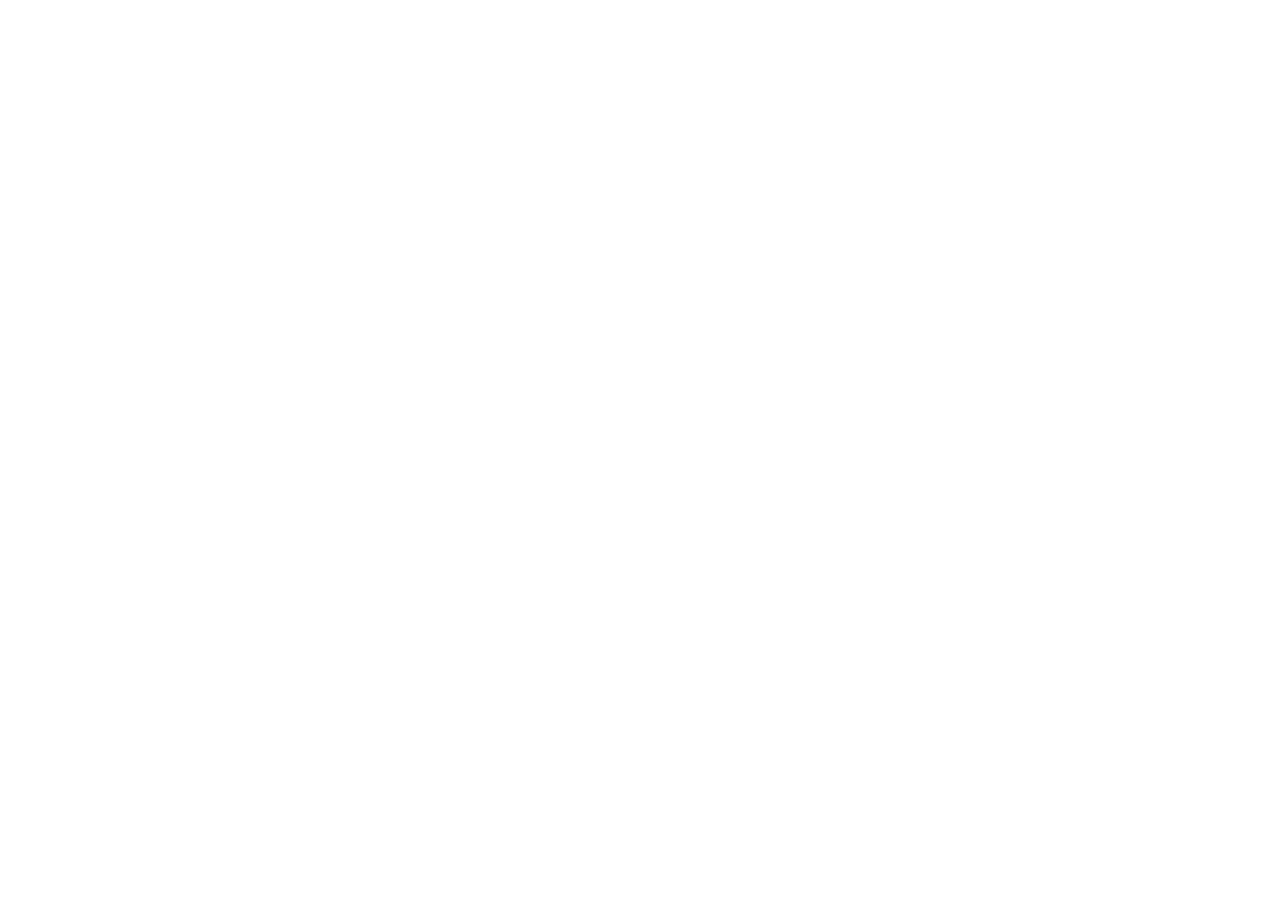
==== index.html @ 0da1a61f "Create index.html" ====
<!DOCTYPE html>
<html lang="pt-br">
<head>
    <meta charset="UTF-8">
    <meta http-equiv="X-UA-Compatible" content="IE=edge">
    <meta name="viewport" content="width=device-width, initial-scale=1.0">
    <link rel="shortcut icon" href="favicon.ico" type="image/x-icon">
    <title>Projeto Redes Sociais</title>
</head>
<body>
    
</body>
</html>
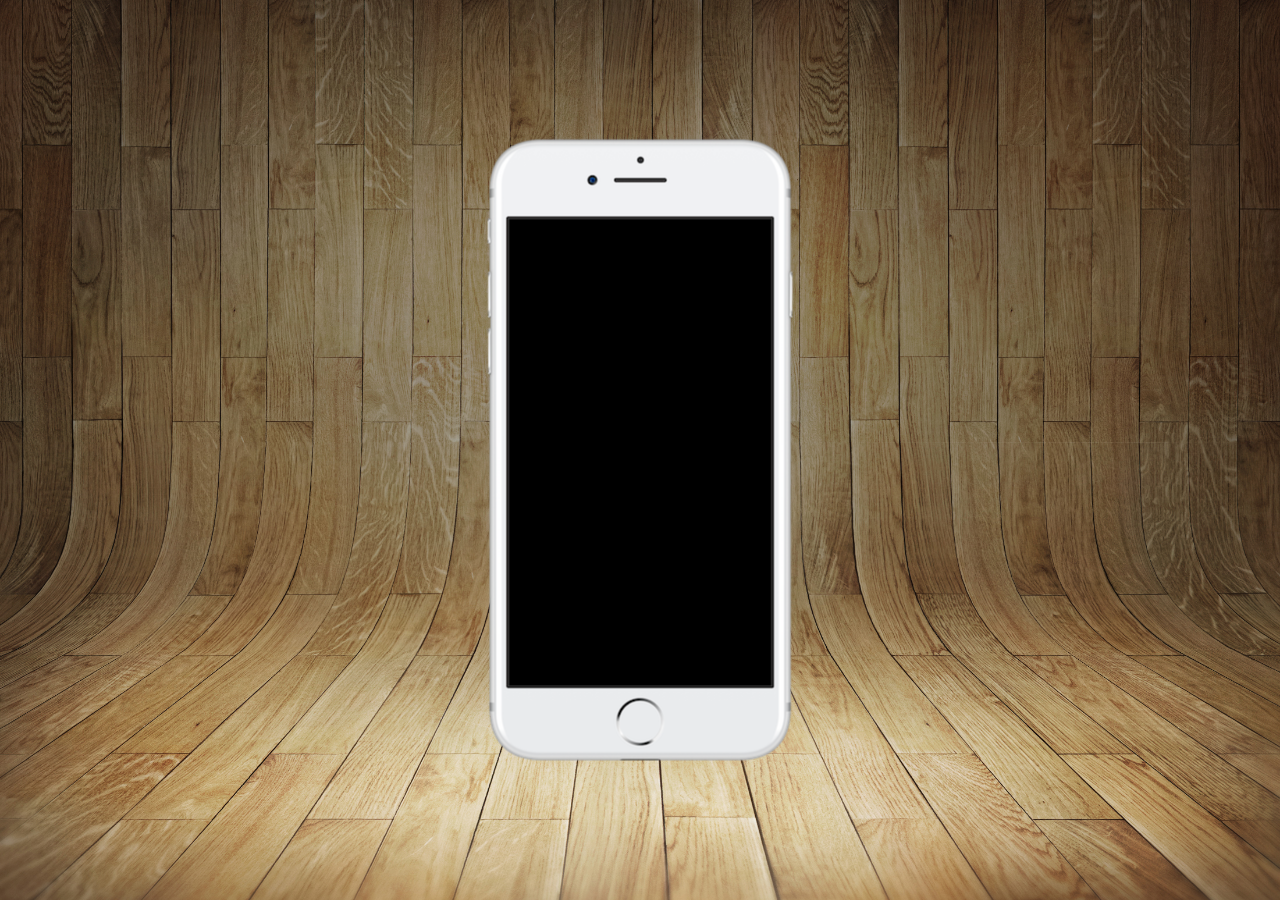
==== commit 060c4b59: "update aula 3" ====
--- a/index.html
+++ b/index.html
@@ -5,9 +5,17 @@
     <meta http-equiv="X-UA-Compatible" content="IE=edge">
     <meta name="viewport" content="width=device-width, initial-scale=1.0">
     <link rel="shortcut icon" href="favicon.ico" type="image/x-icon">
+    <link rel="stylesheet" href="estilos/style.css">
     <title>Projeto Redes Sociais</title>
 </head>
 <body>
-    
+    <main>
+        <section id="telefone">
+
+        </section>
+        <section id="redes-sociais">
+
+        </section>
+    </main>
 </body>
 </html>--- a/estilos/style.css
+++ b/estilos/style.css
@@ -0,0 +1,34 @@
+@charset "UTF-8";
+
+* {
+    margin: 0px;
+    padding: 0px;
+    font-family: Arial, Helvetica, sans-serif;
+}
+
+html, body {
+    height: 100vh;
+    width: 100vw;
+    background-color: black;
+}
+
+body {
+    background: url(../imagens/fundo-madeira.jpg) no-repeat top center;
+    background-size: cover;
+    background-attachment: fixed;
+}
+
+main {
+    position: relative;
+    height: 100vh;    
+}
+
+section#telefone {
+    position: absolute;
+    top: 50%;
+    left: 50%;
+    transform: translate(-50%, -50%);
+    height: 627px;
+    width: 311px;
+    background: url(../imagens/frame-iphone.png) no-repeat;
+}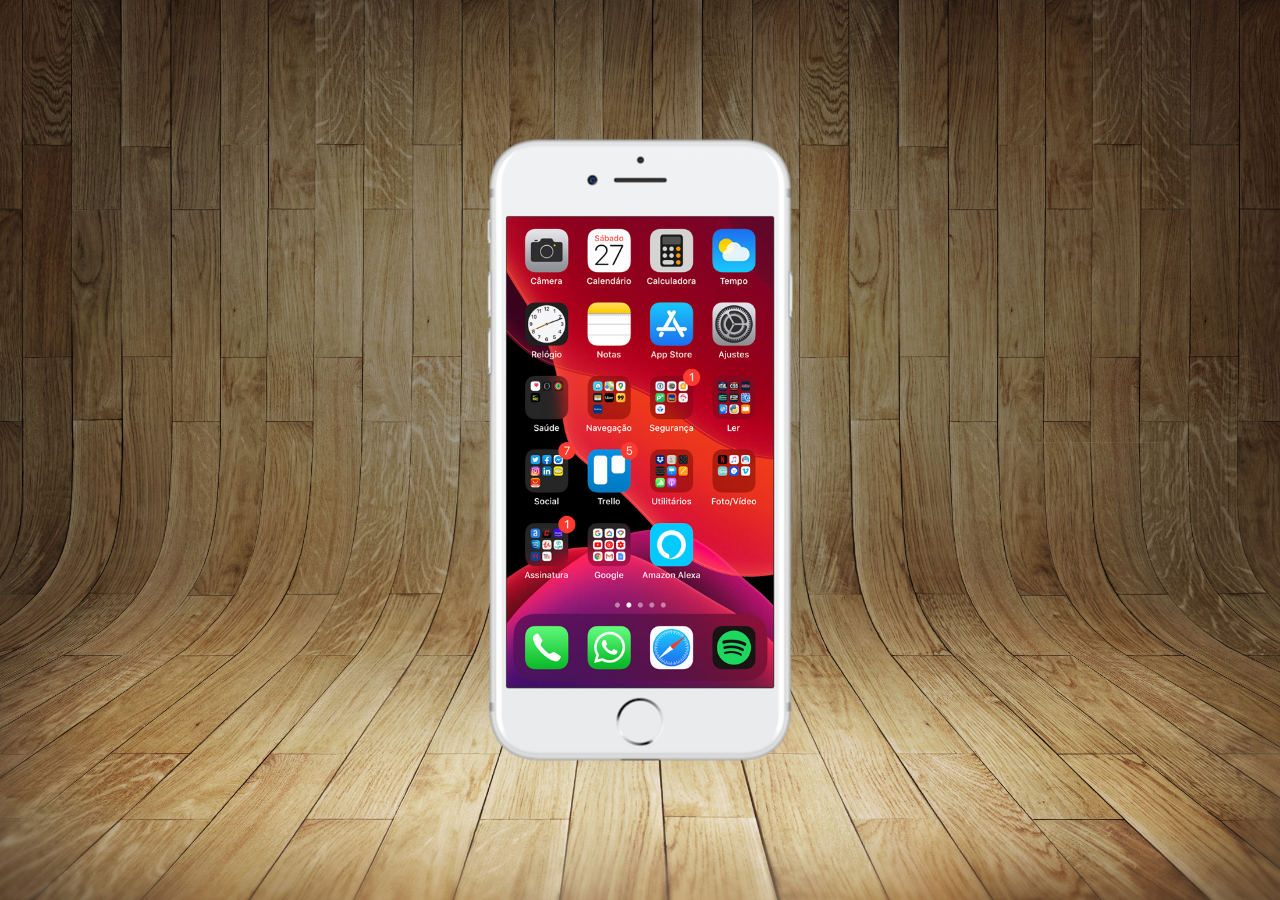
==== commit 14452410: "criei a tela home" ====
--- a/index.html
+++ b/index.html
@@ -11,7 +11,7 @@
 <body>
     <main>
         <section id="telefone">
-
+            <iframe src="home.html" name="tela" id="tela" frameborder="0"></iframe>
         </section>
         <section id="redes-sociais">
 
--- a/estilos/style.css
+++ b/estilos/style.css
@@ -31,4 +31,12 @@
     height: 627px;
     width: 311px;
     background: url(../imagens/frame-iphone.png) no-repeat;
+}
+
+iframe#tela {
+    position: relative;
+    top: 80px;
+    left: 22px;
+    width: 267px;
+    height: 471px;
 }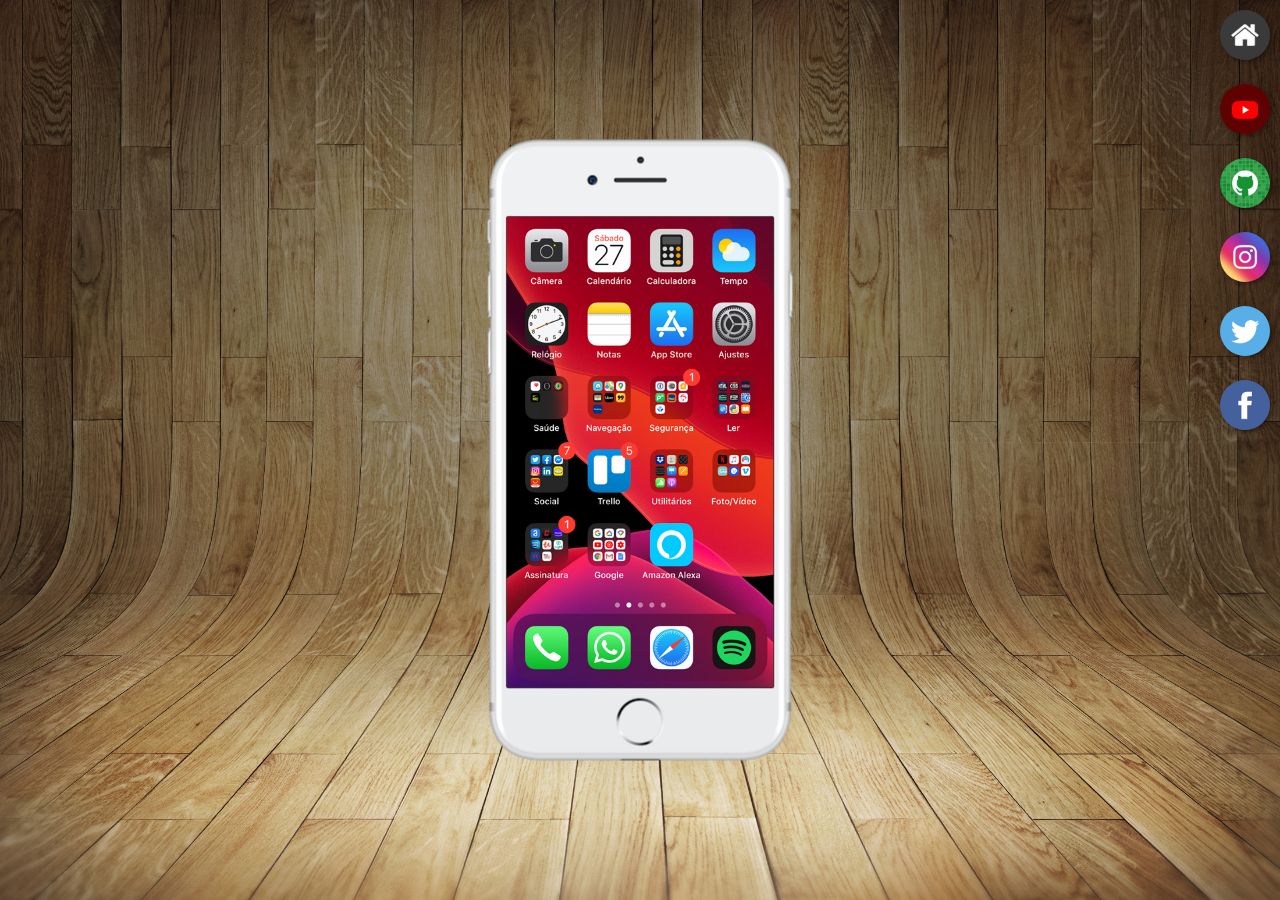
==== commit 73024b04: "criei botoes na lateral" ====
--- a/index.html
+++ b/index.html
@@ -11,10 +11,17 @@
 <body>
     <main>
         <section id="telefone">
-            <iframe src="home.html" name="tela" id="tela" frameborder="0"></iframe>
+            <iframe src="home.html" name="tela" id="tela" frameborder="0">
+                Seu navegador não é comopatível com isso.
+            </iframe>
         </section>
         <section id="redes-sociais">
-
+            <a href="#" target="tela"><img src="imagens/logo-home.jpg" alt="Home"></a><br>
+            <a href="#" target="tela"><img src="imagens/logo-youtube.jpg" alt="Youtube"></a><br>
+            <a href="#" target="tela"><img src="imagens/logo-github.jpg" alt="GitHub"></a><br>
+            <a href="#" target="tela"><img src="imagens/logo-instagram.jpg" alt="instagram"></a><br>
+            <a href="#" target="tela"><img src="imagens/logo-twitter.jpg" alt="Twitter"></a><br>
+            <a href="#" target="tela"><img src="imagens/logo-facebook.jpg" alt="Facebook"></a><br>
         </section>
     </main>
 </body>
--- a/estilos/style.css
+++ b/estilos/style.css
@@ -39,4 +39,23 @@
     left: 22px;
     width: 267px;
     height: 471px;
+}
+
+section#redes-sociais {
+    text-align: right;
+}
+
+section#redes-sociais img {
+    width: 50px;
+    margin: 10px;
+    border-radius: 50%;
+    box-shadow: 2px 2px 5px rgba(0, 0, 0, 0.400);
+    box-sizing: border-box;
+}
+
+section#redes-sociais img:hover {
+    border: 2px solid rgba(255, 255, 255, 0.637);
+    transform: translate(-3px, -3px);
+    box-shadow: 5px 5px 10px rgba(0, 0, 0, 0.623);
+    transition: transform 0.5s, border 1s;
 }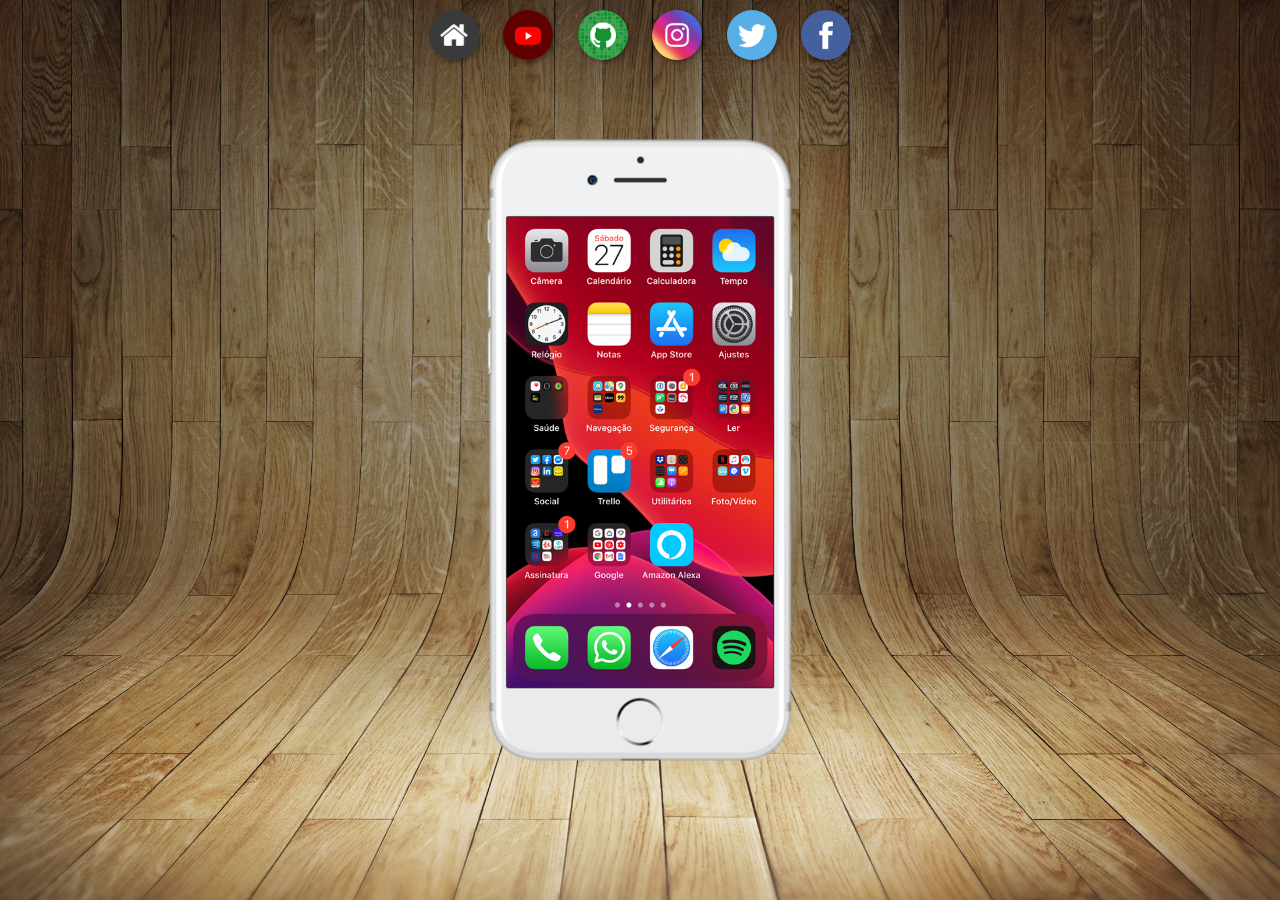
==== commit cafa5129: "atualizei projeto" ====
--- a/index.html
+++ b/index.html
@@ -16,12 +16,12 @@
             </iframe>
         </section>
         <section id="redes-sociais">
-            <a href="#" target="tela"><img src="imagens/logo-home.jpg" alt="Home"></a><br>
-            <a href="#" target="tela"><img src="imagens/logo-youtube.jpg" alt="Youtube"></a><br>
-            <a href="#" target="tela"><img src="imagens/logo-github.jpg" alt="GitHub"></a><br>
-            <a href="#" target="tela"><img src="imagens/logo-instagram.jpg" alt="instagram"></a><br>
-            <a href="#" target="tela"><img src="imagens/logo-twitter.jpg" alt="Twitter"></a><br>
-            <a href="#" target="tela"><img src="imagens/logo-facebook.jpg" alt="Facebook"></a><br>
+            <a href="#" target="tela"><img src="imagens/logo-home.jpg" alt="Home"></a>
+            <a href="#" target="tela"><img src="imagens/logo-youtube.jpg" alt="Youtube"></a>
+            <a href="#" target="tela"><img src="imagens/logo-github.jpg" alt="GitHub"></a>
+            <a href="#" target="tela"><img src="imagens/logo-instagram.jpg" alt="instagram"></a>
+            <a href="#" target="tela"><img src="imagens/logo-twitter.jpg" alt="Twitter"></a>
+            <a href="#" target="tela"><img src="imagens/logo-facebook.jpg" alt="Facebook"></a>
         </section>
     </main>
 </body>
--- a/estilos/style.css
+++ b/estilos/style.css
@@ -42,7 +42,7 @@
 }
 
 section#redes-sociais {
-    text-align: right;
+    text-align: center;
 }
 
 section#redes-sociais img {
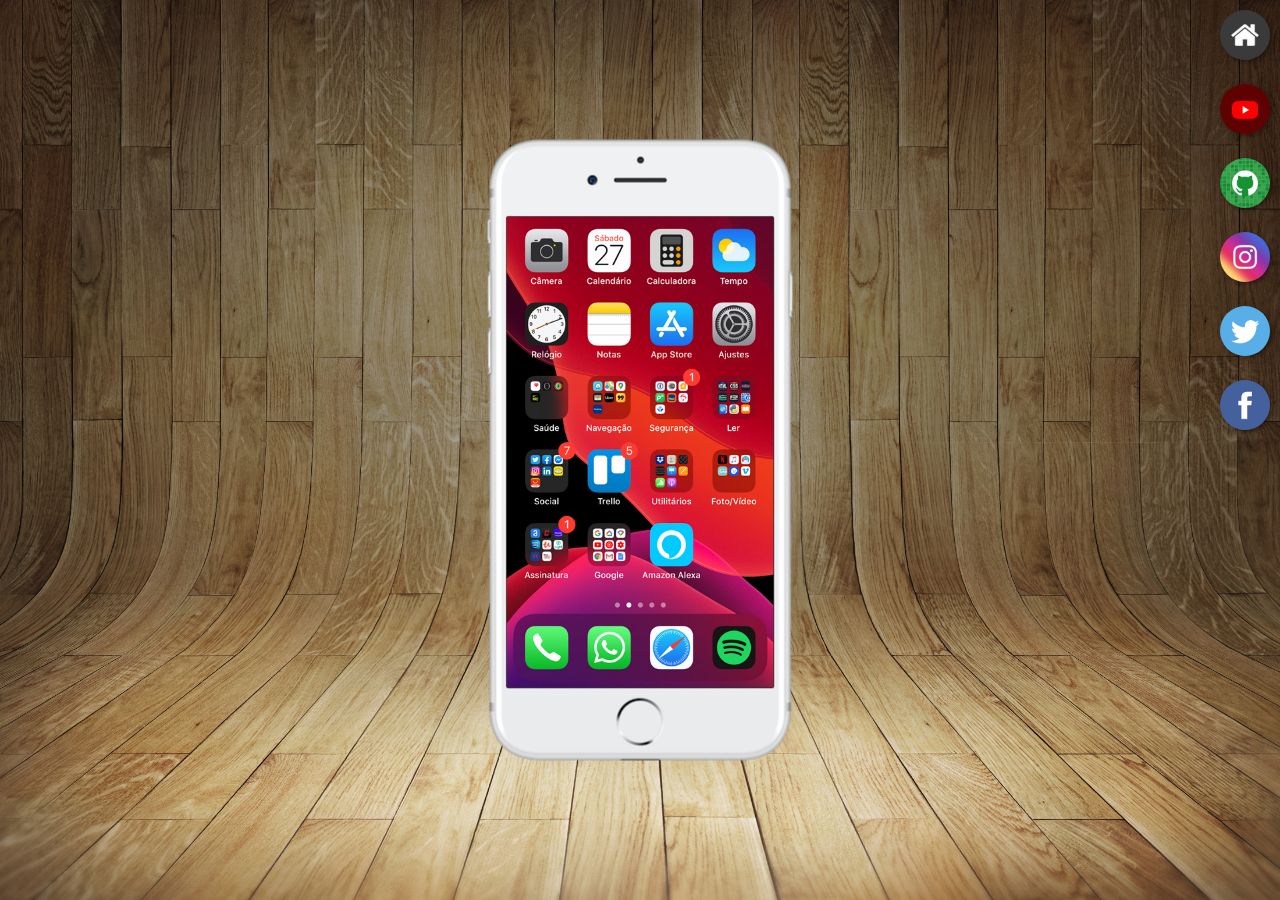
==== commit ea8077f4: "atualizei projeto" ====
--- a/index.html
+++ b/index.html
@@ -16,12 +16,12 @@
             </iframe>
         </section>
         <section id="redes-sociais">
-            <a href="#" target="tela"><img src="imagens/logo-home.jpg" alt="Home"></a>
-            <a href="#" target="tela"><img src="imagens/logo-youtube.jpg" alt="Youtube"></a>
-            <a href="#" target="tela"><img src="imagens/logo-github.jpg" alt="GitHub"></a>
-            <a href="#" target="tela"><img src="imagens/logo-instagram.jpg" alt="instagram"></a>
-            <a href="#" target="tela"><img src="imagens/logo-twitter.jpg" alt="Twitter"></a>
-            <a href="#" target="tela"><img src="imagens/logo-facebook.jpg" alt="Facebook"></a>
+            <a href="#" target="tela"><img src="imagens/logo-home.jpg" alt="Home"></a><br>
+            <a href="#" target="tela"><img src="imagens/logo-youtube.jpg" alt="Youtube"></a><br>
+            <a href="#" target="tela"><img src="imagens/logo-github.jpg" alt="GitHub"></a><br>
+            <a href="#" target="tela"><img src="imagens/logo-instagram.jpg" alt="instagram"></a><br>
+            <a href="#" target="tela"><img src="imagens/logo-twitter.jpg" alt="Twitter"></a><br>
+            <a href="#" target="tela"><img src="imagens/logo-facebook.jpg" alt="Facebook"></a><br>
         </section>
     </main>
 </body>
--- a/estilos/style.css
+++ b/estilos/style.css
@@ -42,7 +42,7 @@
 }
 
 section#redes-sociais {
-    text-align: center;
+    text-align: right;
 }
 
 section#redes-sociais img {
